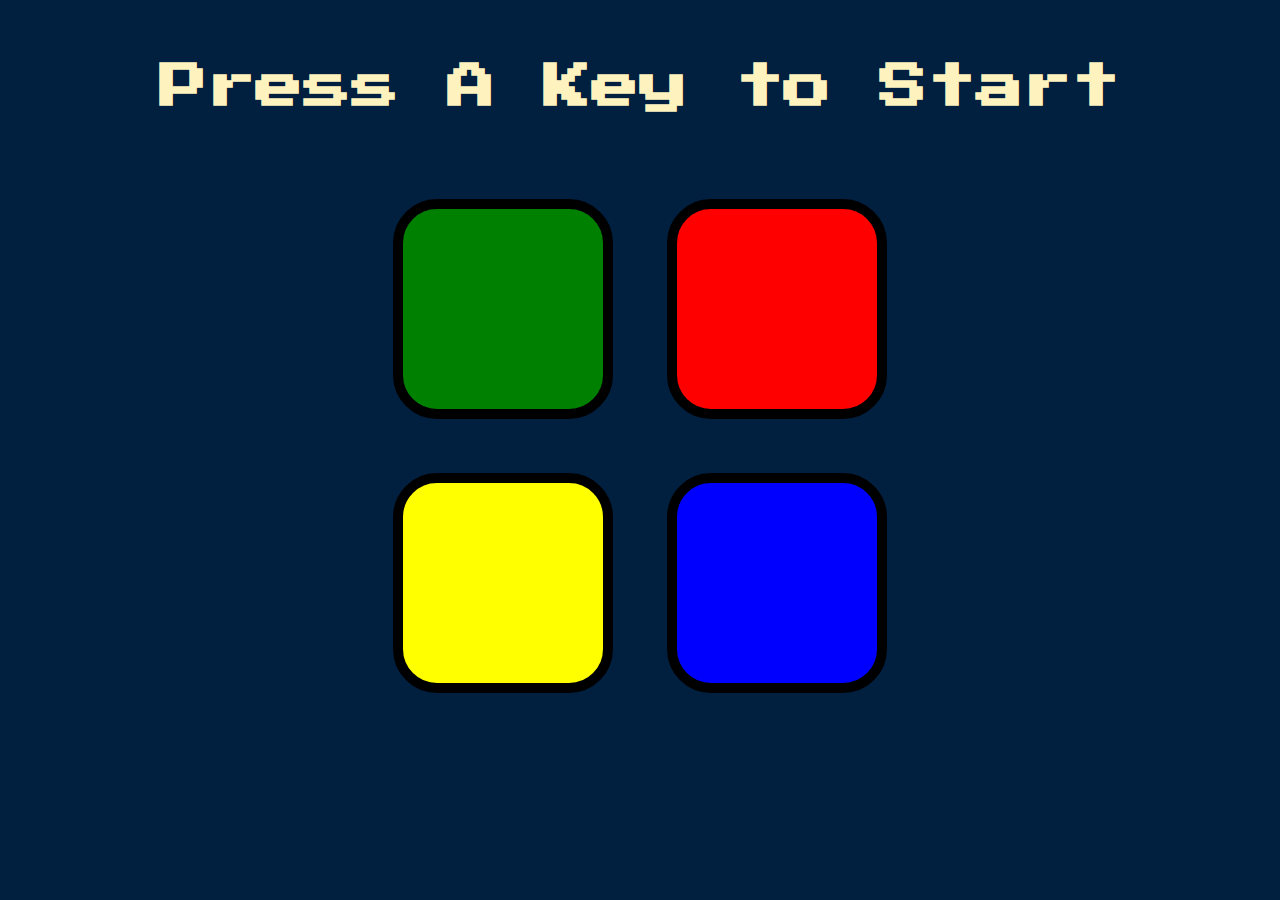
==== game.html @ a972df99 "Add files via upload" ====
<!DOCTYPE html>
<html lang="en" dir="ltr">

<head>
  <meta charset="utf-8">
  <title>Simon</title>
  <link rel="stylesheet" href="styles.css">
  <link href="https://fonts.googleapis.com/css?family=Press+Start+2P" rel="stylesheet">
</head>

<body>
  <h1 id="level-title">Press A Key to Start</h1>
  <div class="container">
    <div class="row">

      <div type="button" id="green" class="btn green">

      </div>

      <div type="button" id="red" class="btn red">

      </div>
    </div>

    <div class="row">

      <div type="button" id="yellow" class="btn yellow">

      </div>
      <div type="button" id="blue" class="btn blue">

      </div>

    </div>

  </div>


    <script src="https://ajax.googleapis.com/ajax/libs/jquery/3.7.1/jquery.min.js"></script>
    <script src="script.js"></script>
</body>

</html>
---- styles.css ----
body {
  text-align: center;
  background-color: #011F3F;
}


/* ------------- index.html --------------- */

#game-title, #rules-title, #rules, button {
  font-family: 'Press Start 2P', cursive;
  color: #FEF2BF;
  
}

#game-title {
  font-size: 4rem;
  margin-top: 100px;
}

#rules-title {
  font-size: 2rem;
  text-decoration: underline;
  margin-top: 100px;
}

span {
  display: block;
  margin-bottom: 30px;
  text-align: left;
  padding-left: 100px;
  padding-right: 100px;
}

button {
  margin-top: 30px;
  background-color: green;
  color: #FEF2BF;
  height: 60px;
  width: 200px;
  font-size: 15px;
  border-radius: 10px;

}



/* ------------- game.html --------------- */




#level-title {
  font-family: 'Press Start 2P', cursive;
  font-size: 3rem;
  margin:  5%;
  color: #FEF2BF;
}

.container {
  display: block;
  width: 50%;
  margin: auto;

}

.btn {
  margin: 25px;
  display: inline-block;
  height: 200px;
  width: 200px;
  border: 10px solid black;
  border-radius: 20%;
}

.game-over {
  background-color: red;
  opacity: 0.8;
}

.red {
  background-color: red;
}

.green {
  background-color: green;
}

.blue {
  background-color: blue;
}

.yellow {
  background-color: yellow;
}

.pressed {
  box-shadow: 0 0 20px white;
  background-color: grey;
}
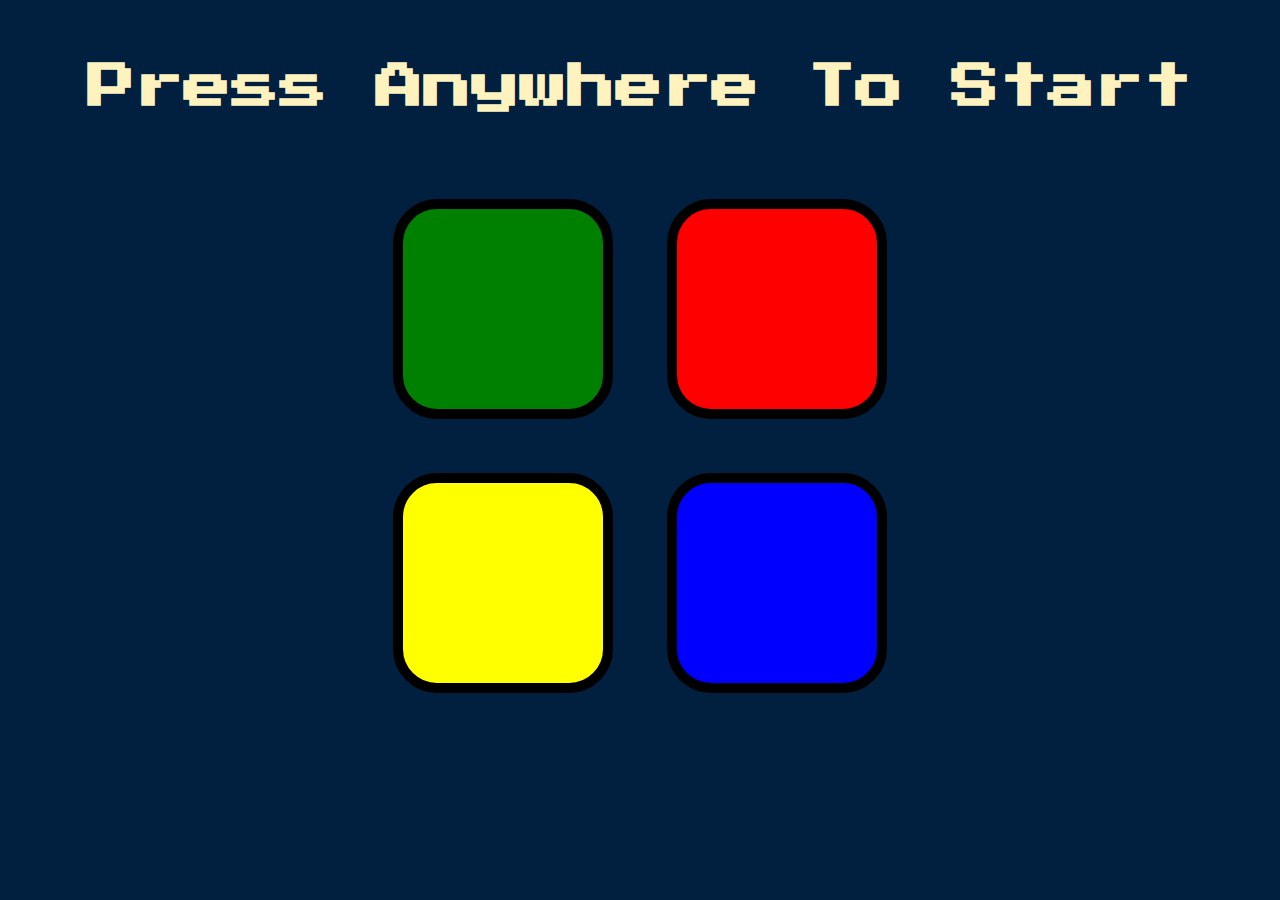
==== commit f21be701: "Add files via upload" ====
--- a/game.html
+++ b/game.html
@@ -9,7 +9,7 @@
 </head>
 
 <body>
-  <h1 id="level-title">Press A Key to Start</h1>
+  <h1 id="level-title">Press Anywhere To Start</h1>
   <div class="container">
     <div class="row">
 
